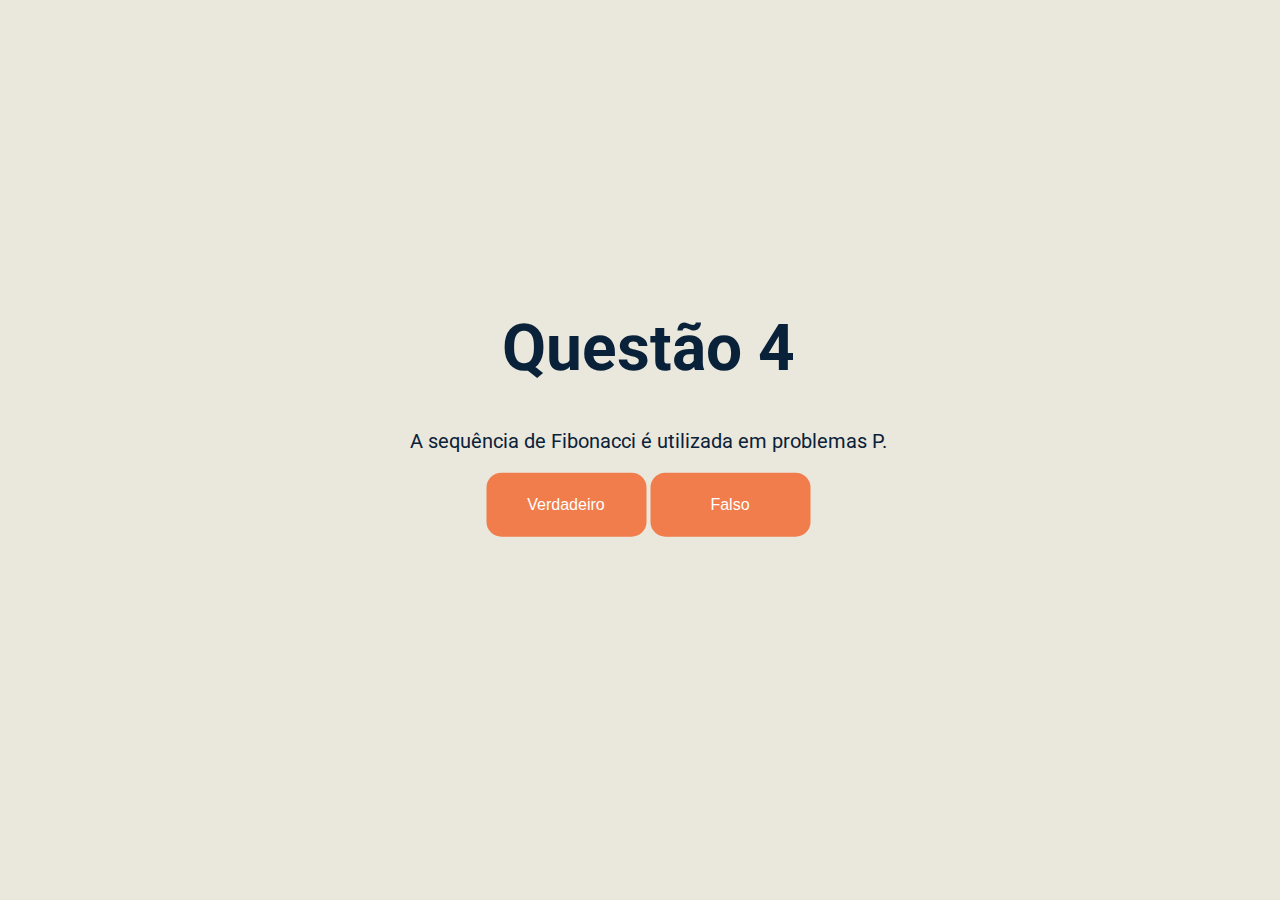
==== questao-4.html @ 207ea1d4 "Projeto finalizado" ====
<!DOCTYPE html>
<html lang="pt-br">
<head>
    <meta charset="UTF-8">
    <meta http-equiv="X-UA-Compatible" content="IE=edge">
    <meta name="viewport" content="width=device-width, initial-scale=1.0">
    <title>QUESTÃO 4</title>
    <script src="main.js"></script>
    <link rel="stylesheet" href="styles.css">
    <link rel="preconnect" href="https://fonts.googleapis.com">
    <link rel="preconnect" href="https://fonts.gstatic.com" crossorigin>
    <link href="https://fonts.googleapis.com/css2?family=Roboto&display=swap" rel="stylesheet">
</head>
<body>
    <h1>Questão 4</h1>
    <p>A sequência de Fibonacci é utilizada em problemas P.</p>
    <button class="errou" onclick="errou(4); this.style='background-color:#DB162F'">Verdadeiro</button>
    <button class="acertou" onclick="acertou(4)">Falso</button>
    <div class="botao-prosseguir"></div>
</body>
</html>
---- styles.css ----
body{
    position: absolute;
    top: 50%;
    left: 50%;
    transform: translate(-50%, -50%);
    -ms-transform: translate(-50%, -50%); /* IE 9 */
    -webkit-transform: translate(-50%, -50%);
    text-align:center;
    font-family: 'Roboto', sans-serif;
    background-color: #eae7dc;
    color: #0A2239;
}

img{
    width: 20rem
}

button{
    width: 10rem;
    height: 4rem;
    background-color: #f07d4b; /* Green */
    border: none;
    color: white;
    text-align: center;
    text-decoration: none;
    font-size: 16px;
    border-radius: 15px;
}

button:disabled{
    background-color: #28965A;
}
.prosseguir{
    background-color: #00A7E1;
}
.botao-prosseguir{
    margin-top: 2rem;
    height: 5rem;
    
}

h1{
    font-size: 4rem;
}
h2{
    font-size: 3rem;
    color: #28965A;
}

p{
    font-size: 1.25rem;
}
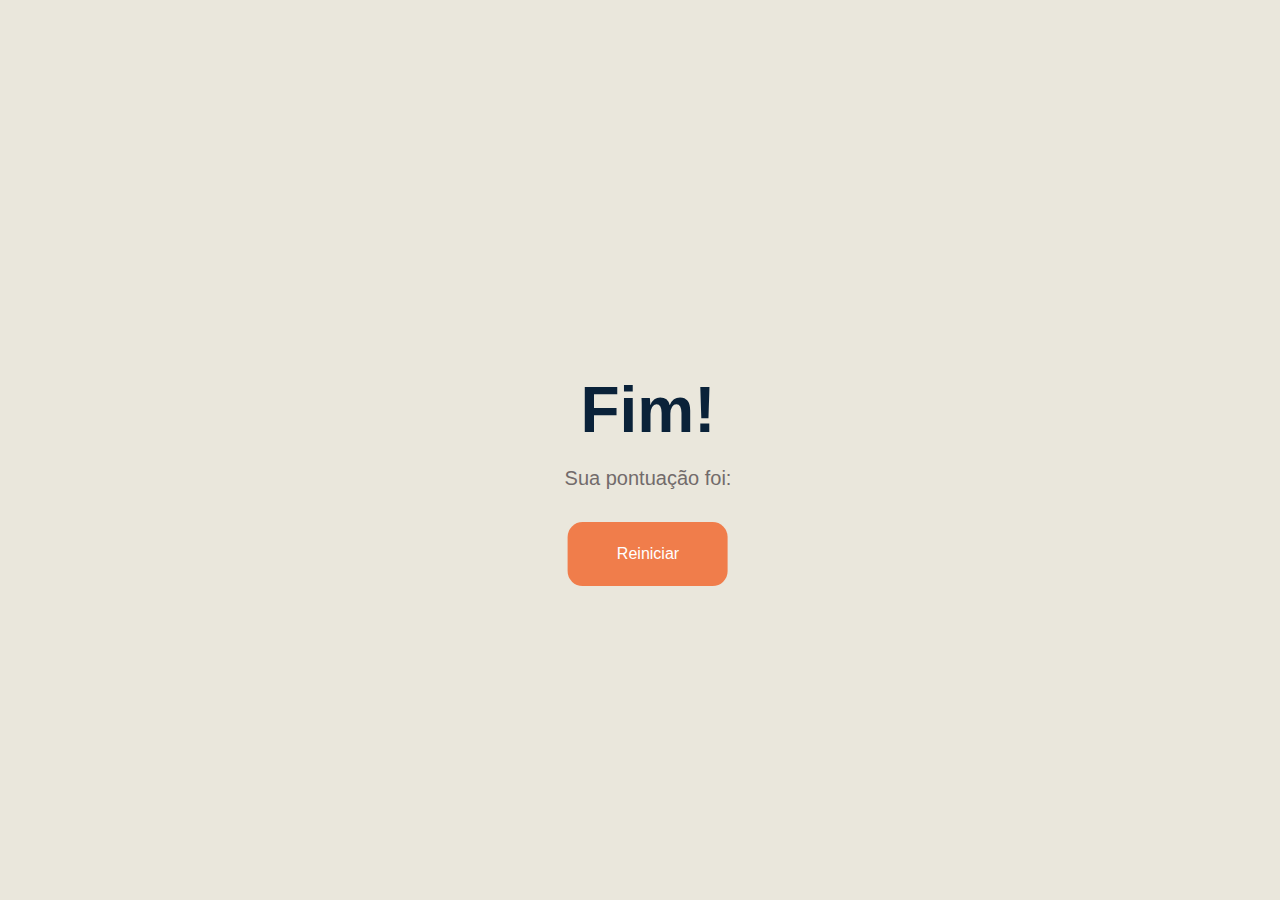
==== commit 2e0b7848: "fix: game rules" ====
--- a/questao-4.html
+++ b/questao-4.html
@@ -11,7 +11,7 @@
     <link rel="preconnect" href="https://fonts.gstatic.com" crossorigin>
     <link href="https://fonts.googleapis.com/css2?family=Roboto&display=swap" rel="stylesheet">
 </head>
-<body>
+<body onload="perdeu(4)">
     <h1>Questão 4</h1>
     <p>A sequência de Fibonacci é utilizada em problemas P.</p>
     <button class="errou" onclick="errou(4); this.style='background-color:#DB162F'">Verdadeiro</button>
--- a/styles.css
+++ b/styles.css
@@ -26,6 +26,9 @@
     font-size: 16px;
     border-radius: 15px;
 }
+button:hover{
+    cursor: pointer;
+}
 
 button:disabled{
     background-color: #28965A;
@@ -41,6 +44,7 @@
 
 h1{
     font-size: 4rem;
+    margin-bottom: 1rem;
 }
 h2{
     font-size: 3rem;
@@ -49,4 +53,15 @@
 
 p{
     font-size: 1.25rem;
-}+    color: #726b6b;
+}
+
+.bem-vindo{
+    color: #726b6b;
+}
+
+.pontuacao{
+    margin-top: 0rem;
+    margin-bottom: 2rem;
+    font-size: 5rem;
+}
